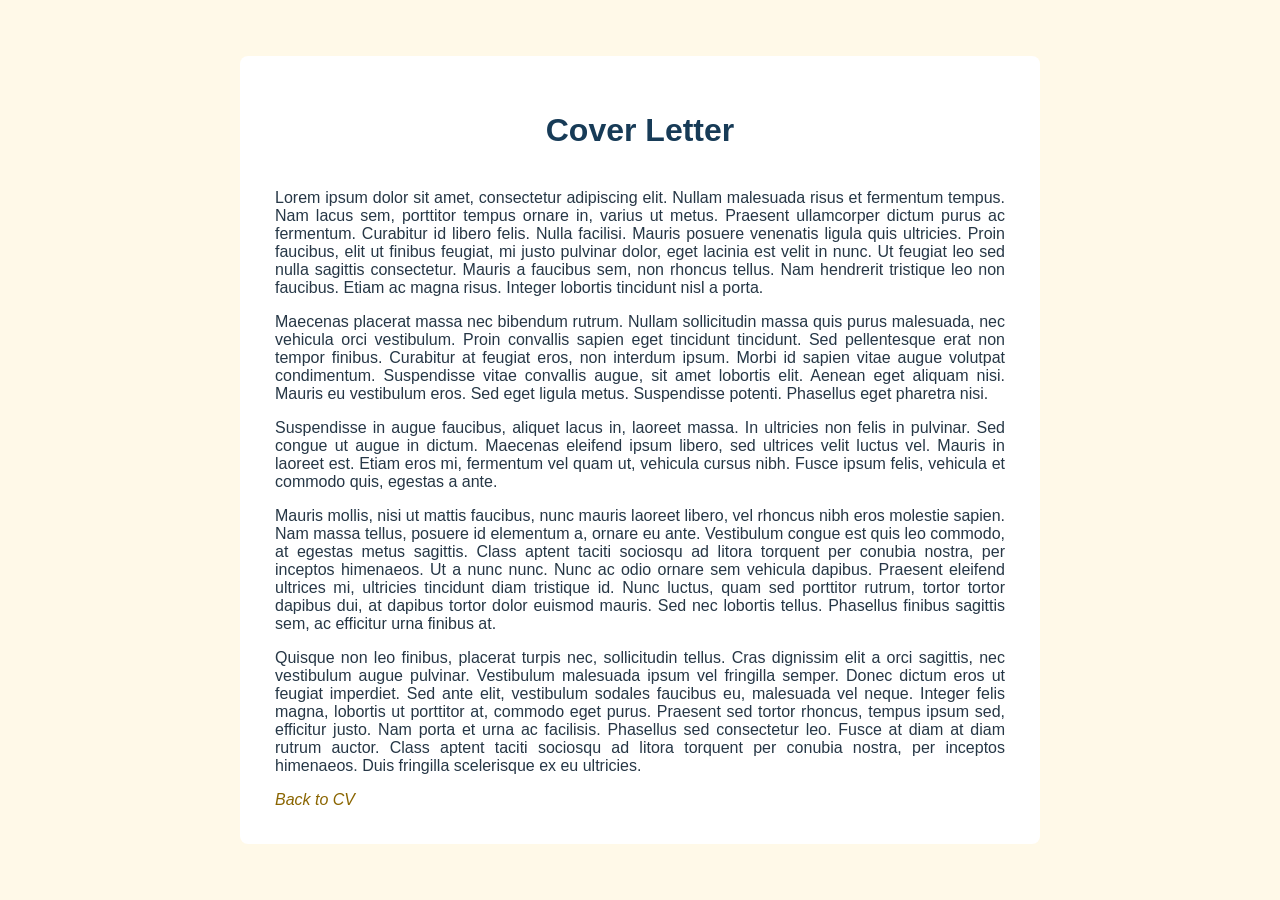
==== coverletter/index.html @ 71ad007d "Add files via upload" ====
<!DOCTYPE html>
<html>
	<head>
		<meta charset="UTF-8">
		<meta name="viewport"
			content="width=device-width, initial-scale=1.0">
		<title>Natalia Larionova | Cover Letter</title>
		<link rel="stylesheet" href="../styles/style.css">
	</head>
	<body>
		<div class="cover-letter">
			<h1>Cover Letter</h1>
			<p>Lorem ipsum dolor sit amet, consectetur adipiscing elit. Nullam malesuada risus et fermentum tempus. Nam lacus sem, porttitor tempus ornare in, varius ut metus. Praesent ullamcorper dictum purus ac fermentum. Curabitur id libero felis. Nulla facilisi. Mauris posuere venenatis ligula quis ultricies. Proin faucibus, elit ut finibus feugiat, mi justo pulvinar dolor, eget lacinia est velit in nunc. Ut feugiat leo sed nulla sagittis consectetur. Mauris a faucibus sem, non rhoncus tellus. Nam hendrerit tristique leo non faucibus. Etiam ac magna risus. Integer lobortis tincidunt nisl a porta.</p>

			<p>Maecenas placerat massa nec bibendum rutrum. Nullam sollicitudin massa quis purus malesuada, nec vehicula orci vestibulum. Proin convallis sapien eget tincidunt tincidunt. Sed pellentesque erat non tempor finibus. Curabitur at feugiat eros, non interdum ipsum. Morbi id sapien vitae augue volutpat condimentum. Suspendisse vitae convallis augue, sit amet lobortis elit. Aenean eget aliquam nisi. Mauris eu vestibulum eros. Sed eget ligula metus. Suspendisse potenti. Phasellus eget pharetra nisi.</p>

			<p>Suspendisse in augue faucibus, aliquet lacus in, laoreet massa. In ultricies non felis in pulvinar. Sed congue ut augue in dictum. Maecenas eleifend ipsum libero, sed ultrices velit luctus vel. Mauris in laoreet est. Etiam eros mi, fermentum vel quam ut, vehicula cursus nibh. Fusce ipsum felis, vehicula et commodo quis, egestas a ante.</p>

			<p>Mauris mollis, nisi ut mattis faucibus, nunc mauris laoreet libero, vel rhoncus nibh eros molestie sapien. Nam massa tellus, posuere id elementum a, ornare eu ante. Vestibulum congue est quis leo commodo, at egestas metus sagittis. Class aptent taciti sociosqu ad litora torquent per conubia nostra, per inceptos himenaeos. Ut a nunc nunc. Nunc ac odio ornare sem vehicula dapibus. Praesent eleifend ultrices mi, ultricies tincidunt diam tristique id. Nunc luctus, quam sed porttitor rutrum, tortor tortor dapibus dui, at dapibus tortor dolor euismod mauris. Sed nec lobortis tellus. Phasellus finibus sagittis sem, ac efficitur urna finibus at.</p>

			<p>Quisque non leo finibus, placerat turpis nec, sollicitudin tellus. Cras dignissim elit a orci sagittis, nec vestibulum augue pulvinar. Vestibulum malesuada ipsum vel fringilla semper. Donec dictum eros ut feugiat imperdiet. Sed ante elit, vestibulum sodales faucibus eu, malesuada vel neque. Integer felis magna, lobortis ut porttitor at, commodo eget purus. Praesent sed tortor rhoncus, tempus ipsum sed, efficitur justo. Nam porta et urna ac facilisis. Phasellus sed consectetur leo. Fusce at diam at diam rutrum auctor. Class aptent taciti sociosqu ad litora torquent per conubia nostra, per inceptos himenaeos. Duis fringilla scelerisque ex eu ultricies.</p>
			<a href="../index.html" class="back-link">Back to CV</a>
		</div>
	</body>	
</html>
---- styles/style.css ----
@media(min-width:768px){
	#about-section, #education-section{
		display: flex;
		gap: 10px;
	}

	.cover-letter {
		padding: 35px;
	}
}

@media(max-width:768px){
    #about-section div, #education-section div, #experience-section div {
		margin:6px;
	}
}

* {
    box-sizing: border-box;
}

body{
	background: #FFF9E8;
	color: #263746;
	font-family: Helvetica, Arial;
	text-align: justify;
	padding:2%;
	margin:0;
}

.header {
    background: #173B57;
	color: #FFFFFF;
	display: flex;
    align-items: center;
    gap: 20px;
    margin-bottom: 30px;
	padding: 25px;
	border-radius: 10px;
}

.header h1 {
	color: #FFFFFF;
}

.profile-photo {
    width: 150px;
    height: 150px;
    object-fit: cover;
    border-radius: 50%;
}

#about-section div, #education-section div, #skillset div{
    border: 1px solid #E1E7EC;
	box-shadow: 0 3px 8px rgba(23, 59, 87, 0.08);
    padding: 10px;
    box-sizing: border-box;
}

.about-box,.education-box,.skills-box{
	flex:1;
	background: #FFFFFF;
	border-radius: 8px;
}

.experience-box {
	background: #FFFFFF;
	border: 1px solid #E1E7EC;
	box-shadow: 0 3px 8px rgba(23, 59, 87, 0.08);
	border-radius: 8px;
	padding: 10px;
	margin-bottom: 10px;
}

h1, h2, h3 {
	color: #173B57;
}

.contact-info h1{
    margin-top: 5px;
    margin-bottom: 10px;
}

.contact-info p{
	margin:8px 0;
}

a {
	color: #8A6500;
	font-style: italic;
	text-decoration: none;
}

a:hover {
    text-decoration: underline;
}

.shadow{
	text-shadow: 2px 2px grey;
}

.education-box{
	flex-basis: 30%;
}

#experience-section {
    display: block;
	margin-bottom: 5px;
    padding-bottom: 0px;
}

.experience-item h3 {
    color: #111184;
}

.cover-letter {
	width:100%;
	max-width: 800px;
	margin: 30px auto;
	padding: 35px;
	background: white;
	border-radius: 8px;
}

.cover-letter h1 {
	text-align: center;
	padding-bottom: 15px;
	margin-bottom: 25px;
}
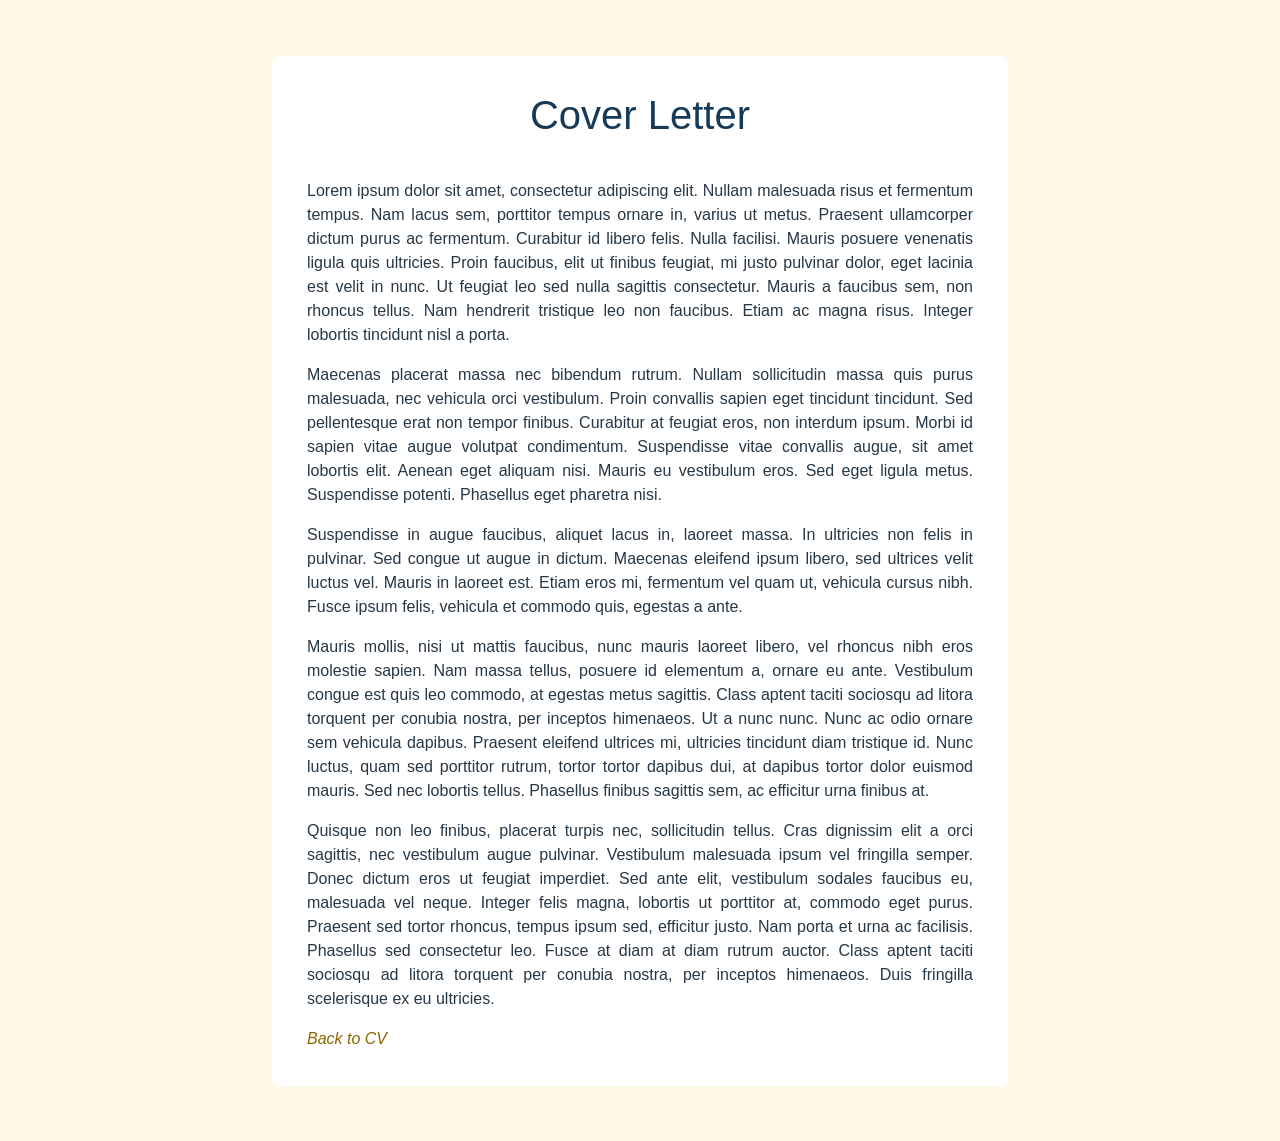
==== commit 436916e4: "Update index.html add bootstrap" ====
--- a/coverletter/index.html
+++ b/coverletter/index.html
@@ -5,21 +5,37 @@
 		<meta name="viewport"
 			content="width=device-width, initial-scale=1.0">
 		<title>Natalia Larionova | Cover Letter</title>
+		<link
+			href="https://cdn.jsdelivr.net/npm/bootstrap@5.3.8/dist/css/bootstrap.min.css"
+			rel="stylesheet"
+			integrity="sha384-sRIl4kxILFvY47J16cr9ZwB07vP4J8+LH7qKQnuqkuIAvNWLzeN8tE5YBujZqJLB"
+			crossorigin="anonymous">
 		<link rel="stylesheet" href="../styles/style.css">
 	</head>
 	<body>
-		<div class="cover-letter">
-			<h1>Cover Letter</h1>
-			<p>Lorem ipsum dolor sit amet, consectetur adipiscing elit. Nullam malesuada risus et fermentum tempus. Nam lacus sem, porttitor tempus ornare in, varius ut metus. Praesent ullamcorper dictum purus ac fermentum. Curabitur id libero felis. Nulla facilisi. Mauris posuere venenatis ligula quis ultricies. Proin faucibus, elit ut finibus feugiat, mi justo pulvinar dolor, eget lacinia est velit in nunc. Ut feugiat leo sed nulla sagittis consectetur. Mauris a faucibus sem, non rhoncus tellus. Nam hendrerit tristique leo non faucibus. Etiam ac magna risus. Integer lobortis tincidunt nisl a porta.</p>
+		<div class="container">
+			<div class="row justify-content-center">					
+				<div class="col-12 col-lg-10 col-xl-8">
+					<div class="cover-letter">
+						<h1>Cover Letter</h1>
+						<p>Lorem ipsum dolor sit amet, consectetur adipiscing elit. Nullam malesuada risus et fermentum tempus. Nam lacus sem, porttitor tempus ornare in, varius ut metus. Praesent ullamcorper dictum purus ac fermentum. Curabitur id libero felis. Nulla facilisi. Mauris posuere venenatis ligula quis ultricies. Proin faucibus, elit ut finibus feugiat, mi justo pulvinar dolor, eget lacinia est velit in nunc. Ut feugiat leo sed nulla sagittis consectetur. Mauris a faucibus sem, non rhoncus tellus. Nam hendrerit tristique leo non faucibus. Etiam ac magna risus. Integer lobortis tincidunt nisl a porta.</p>
 
-			<p>Maecenas placerat massa nec bibendum rutrum. Nullam sollicitudin massa quis purus malesuada, nec vehicula orci vestibulum. Proin convallis sapien eget tincidunt tincidunt. Sed pellentesque erat non tempor finibus. Curabitur at feugiat eros, non interdum ipsum. Morbi id sapien vitae augue volutpat condimentum. Suspendisse vitae convallis augue, sit amet lobortis elit. Aenean eget aliquam nisi. Mauris eu vestibulum eros. Sed eget ligula metus. Suspendisse potenti. Phasellus eget pharetra nisi.</p>
+						<p>Maecenas placerat massa nec bibendum rutrum. Nullam sollicitudin massa quis purus malesuada, nec vehicula orci vestibulum. Proin convallis sapien eget tincidunt tincidunt. Sed pellentesque erat non tempor finibus. Curabitur at feugiat eros, non interdum ipsum. Morbi id sapien vitae augue volutpat condimentum. Suspendisse vitae convallis augue, sit amet lobortis elit. Aenean eget aliquam nisi. Mauris eu vestibulum eros. Sed eget ligula metus. Suspendisse potenti. Phasellus eget pharetra nisi.</p>
 
-			<p>Suspendisse in augue faucibus, aliquet lacus in, laoreet massa. In ultricies non felis in pulvinar. Sed congue ut augue in dictum. Maecenas eleifend ipsum libero, sed ultrices velit luctus vel. Mauris in laoreet est. Etiam eros mi, fermentum vel quam ut, vehicula cursus nibh. Fusce ipsum felis, vehicula et commodo quis, egestas a ante.</p>
+						<p>Suspendisse in augue faucibus, aliquet lacus in, laoreet massa. In ultricies non felis in pulvinar. Sed congue ut augue in dictum. Maecenas eleifend ipsum libero, sed ultrices velit luctus vel. Mauris in laoreet est. Etiam eros mi, fermentum vel quam ut, vehicula cursus nibh. Fusce ipsum felis, vehicula et commodo quis, egestas a ante.</p>
 
-			<p>Mauris mollis, nisi ut mattis faucibus, nunc mauris laoreet libero, vel rhoncus nibh eros molestie sapien. Nam massa tellus, posuere id elementum a, ornare eu ante. Vestibulum congue est quis leo commodo, at egestas metus sagittis. Class aptent taciti sociosqu ad litora torquent per conubia nostra, per inceptos himenaeos. Ut a nunc nunc. Nunc ac odio ornare sem vehicula dapibus. Praesent eleifend ultrices mi, ultricies tincidunt diam tristique id. Nunc luctus, quam sed porttitor rutrum, tortor tortor dapibus dui, at dapibus tortor dolor euismod mauris. Sed nec lobortis tellus. Phasellus finibus sagittis sem, ac efficitur urna finibus at.</p>
+						<p>Mauris mollis, nisi ut mattis faucibus, nunc mauris laoreet libero, vel rhoncus nibh eros molestie sapien. Nam massa tellus, posuere id elementum a, ornare eu ante. Vestibulum congue est quis leo commodo, at egestas metus sagittis. Class aptent taciti sociosqu ad litora torquent per conubia nostra, per inceptos himenaeos. Ut a nunc nunc. Nunc ac odio ornare sem vehicula dapibus. Praesent eleifend ultrices mi, ultricies tincidunt diam tristique id. Nunc luctus, quam sed porttitor rutrum, tortor tortor dapibus dui, at dapibus tortor dolor euismod mauris. Sed nec lobortis tellus. Phasellus finibus sagittis sem, ac efficitur urna finibus at.</p>
 
-			<p>Quisque non leo finibus, placerat turpis nec, sollicitudin tellus. Cras dignissim elit a orci sagittis, nec vestibulum augue pulvinar. Vestibulum malesuada ipsum vel fringilla semper. Donec dictum eros ut feugiat imperdiet. Sed ante elit, vestibulum sodales faucibus eu, malesuada vel neque. Integer felis magna, lobortis ut porttitor at, commodo eget purus. Praesent sed tortor rhoncus, tempus ipsum sed, efficitur justo. Nam porta et urna ac facilisis. Phasellus sed consectetur leo. Fusce at diam at diam rutrum auctor. Class aptent taciti sociosqu ad litora torquent per conubia nostra, per inceptos himenaeos. Duis fringilla scelerisque ex eu ultricies.</p>
-			<a href="../index.html" class="back-link">Back to CV</a>
+						<p>Quisque non leo finibus, placerat turpis nec, sollicitudin tellus. Cras dignissim elit a orci sagittis, nec vestibulum augue pulvinar. Vestibulum malesuada ipsum vel fringilla semper. Donec dictum eros ut feugiat imperdiet. Sed ante elit, vestibulum sodales faucibus eu, malesuada vel neque. Integer felis magna, lobortis ut porttitor at, commodo eget purus. Praesent sed tortor rhoncus, tempus ipsum sed, efficitur justo. Nam porta et urna ac facilisis. Phasellus sed consectetur leo. Fusce at diam at diam rutrum auctor. Class aptent taciti sociosqu ad litora torquent per conubia nostra, per inceptos himenaeos. Duis fringilla scelerisque ex eu ultricies.</p>
+						<a href="../index.html" class="back-link">Back to CV</a>
+					</div>
+				</div>	
+			</div>
 		</div>
+		<script
+			src="https://cdn.jsdelivr.net/npm/bootstrap@5.3.8/dist/js/bootstrap.bundle.min.js"
+			integrity="sha384-FKyoEForCGlyvwx9Hj09JcYn3nv7wiPVlz7YYwJrWVcXK/BmnVDxM+D2scQbITxI"
+			crossorigin="anonymous">
+		</script>	
 	</body>	
-</html>+</html>
--- a/styles/style.css
+++ b/styles/style.css
@@ -1,24 +1,8 @@
-@media(min-width:768px){
-	#about-section, #education-section{
-		display: flex;
-		gap: 10px;
-	}
-
+@media (max-width: 767.98px) {
 	.cover-letter {
-		padding: 35px;
+		padding: 20px;
 	}
 }
-
-@media(max-width:768px){
-    #about-section div, #education-section div, #experience-section div {
-		margin:6px;
-	}
-}
-
-* {
-    box-sizing: border-box;
-}
-
 body{
 	background: #FFF9E8;
 	color: #263746;
@@ -50,26 +34,12 @@
     border-radius: 50%;
 }
 
-#about-section div, #education-section div, #skillset div{
-    border: 1px solid #E1E7EC;
-	box-shadow: 0 3px 8px rgba(23, 59, 87, 0.08);
+.about-box, .education-box, .skills-box, .experience-box{
+    background: #FFFFFF;
+	border-radius: 8px;
+	border: 1px solid #E1E7EC;
+	box-shadow: 0 3px 8px #173b5714;
     padding: 10px;
-    box-sizing: border-box;
-}
-
-.about-box,.education-box,.skills-box{
-	flex:1;
-	background: #FFFFFF;
-	border-radius: 8px;
-}
-
-.experience-box {
-	background: #FFFFFF;
-	border: 1px solid #E1E7EC;
-	box-shadow: 0 3px 8px rgba(23, 59, 87, 0.08);
-	border-radius: 8px;
-	padding: 10px;
-	margin-bottom: 10px;
 }
 
 h1, h2, h3 {
@@ -99,14 +69,8 @@
 	text-shadow: 2px 2px grey;
 }
 
-.education-box{
-	flex-basis: 30%;
-}
-
-#experience-section {
-    display: block;
-	margin-bottom: 5px;
-    padding-bottom: 0px;
+#about-section, #education-section, #experience-section {
+	margin-bottom: 10px;
 }
 
 .experience-item h3 {
@@ -114,8 +78,6 @@
 }
 
 .cover-letter {
-	width:100%;
-	max-width: 800px;
 	margin: 30px auto;
 	padding: 35px;
 	background: white;
